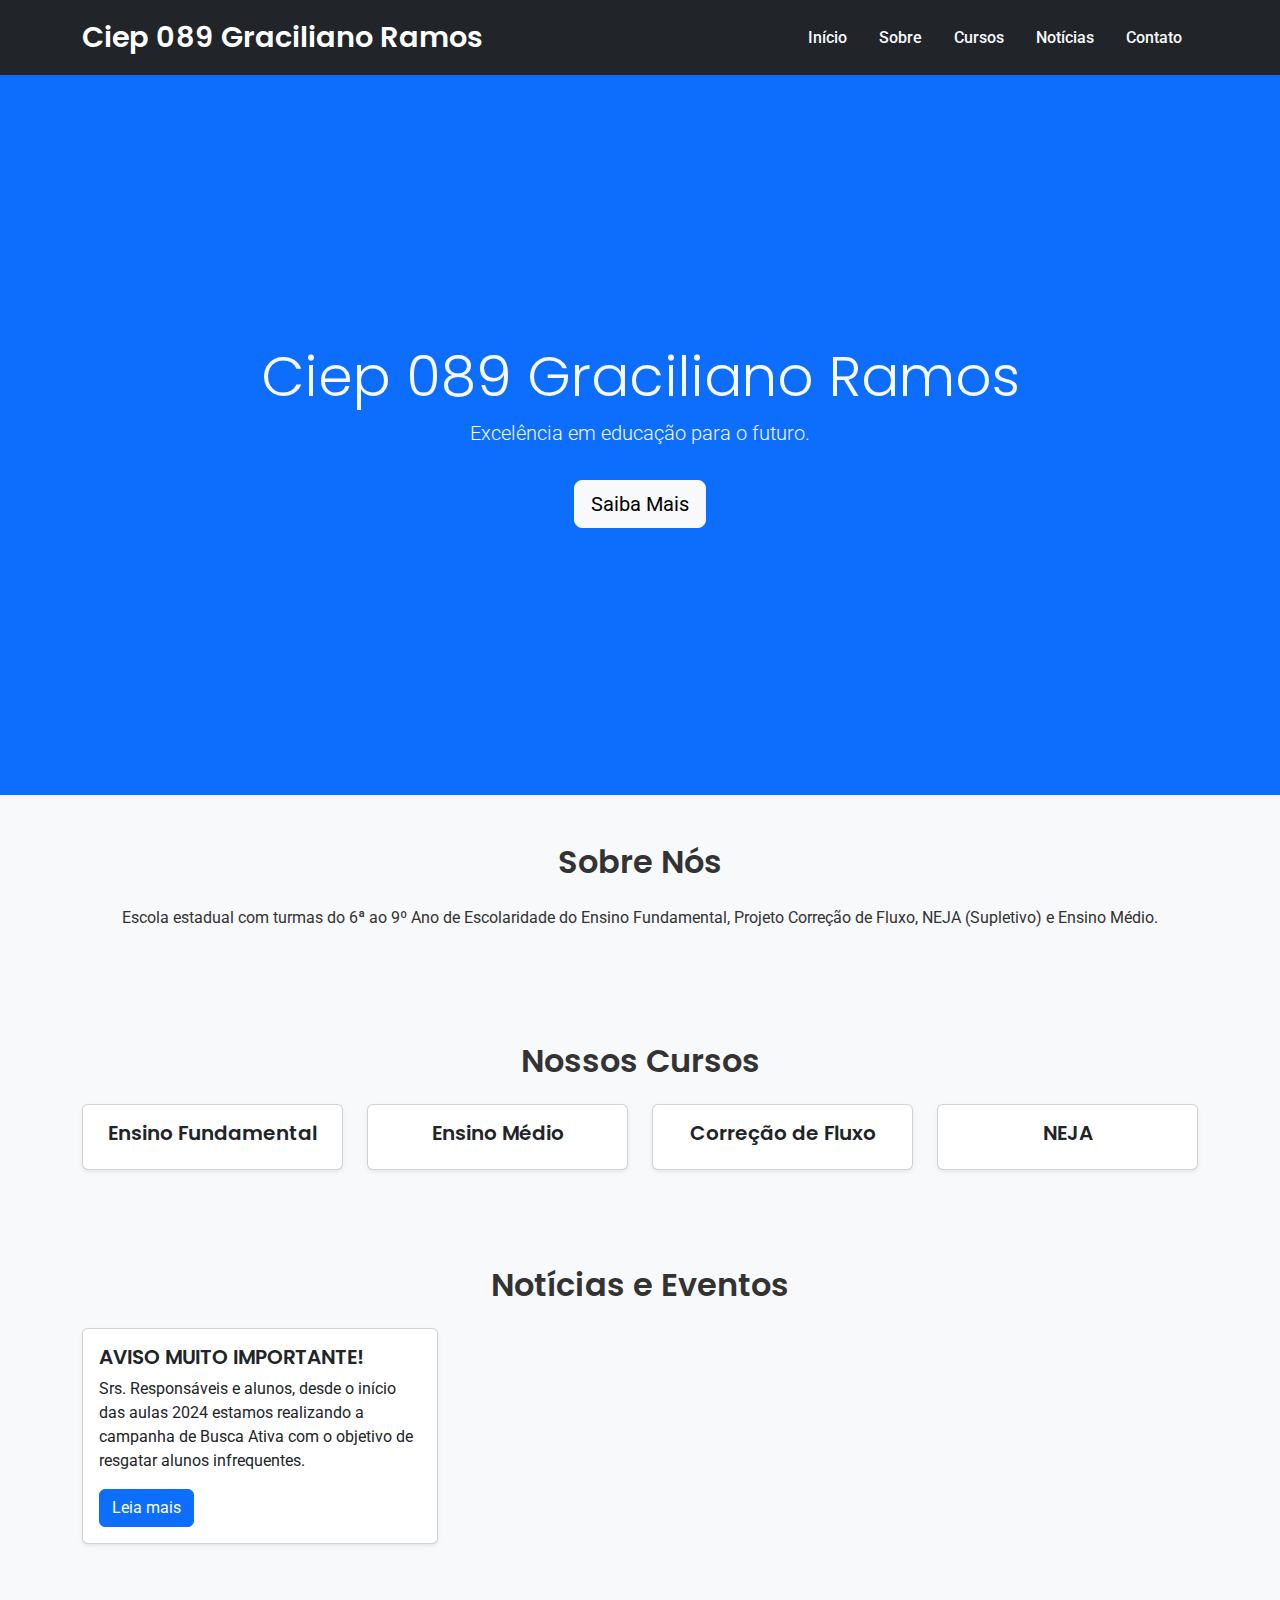
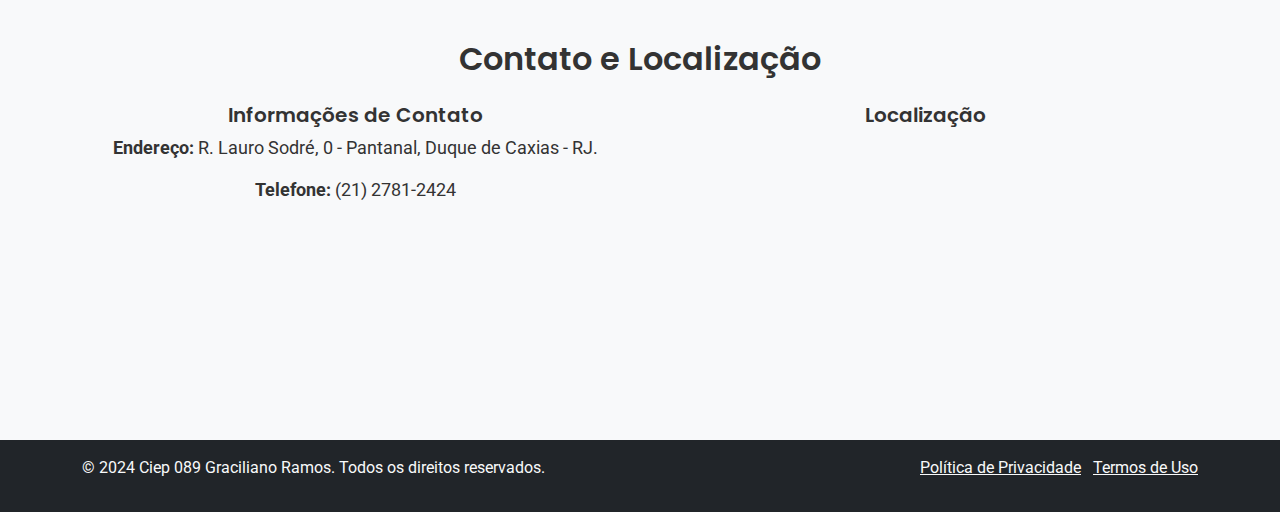
==== index.html @ 840702c7 "Add files via upload" ====
<!DOCTYPE html>
<html lang="pt-BR">
<head>
    <meta charset="UTF-8">
    <meta name="viewport" content="width=device-width, initial-scale=1.0">
    <meta name="description" content="Ciep Brizolão 089 Graciliano Ramos">
    <meta name="keywords" content="escola, ensino, educação, Duque de Caxias, fundamental, médio, NEJA">
    <meta name="author" content="Ciep 089 Graciliano Ramos">

    <!-- Meta tags para compartilhamento em redes sociais (Open Graph) -->
    <meta property="og:title" content="Ciep 089 Graciliano Ramos">
    <meta property="og:description" content="Excelência em educação, formando cidadãos para o futuro.">
    <meta property="og:image" content="https://www.exemplo.com/imagem-de-compartilhamento.jpg">
    <meta property="og:url" content="https://www.exemplo.com">
    <meta property="og:type" content="website">

    <!-- Meta tags para Twitter -->
    <meta name="twitter:card" content="summary_large_image">
    <meta name="twitter:title" content="Ciep 089 Graciliano Ramos">
    <meta name="twitter:description" content="Excelência em educação, formando cidadãos para o futuro.">
    <meta name="twitter:image" content="https://www.exemplo.com/imagem-de-compartilhamento.jpg">

    <!-- Favicon -->
    <link rel="icon" href="./images/favicon.png" type="image/x-icon">

    <title>Ciep 089 Graciliano Ramos</title>

    <!-- Bootstrap CSS -->
    <link href="https://cdn.jsdelivr.net/npm/bootstrap@5.3.0/dist/css/bootstrap.min.css" rel="stylesheet">
    
    <!-- Google Fonts -->
    <link href="https://fonts.googleapis.com/css2?family=Poppins:wght@400;600&family=Roboto:wght@400;700&display=swap" rel="stylesheet">
    
    <!-- Custom CSS -->
    <link rel="stylesheet" href="styles.css">
</head>
<body>

    <!-- Cabeçalho com Bootstrap -->
    <header class="bg-dark text-light py-3">
        <div class="container">
            <div class="d-flex justify-content-between align-items-center">
                <!-- Nome da Escola como Logo -->
                <a href="#" class="navbar-brand" style="font-family: 'Poppins', sans-serif; font-weight: 600; font-size: 1.8rem; color: white;">
                    Ciep 089 Graciliano Ramos
                </a>

                <!-- Navegação -->
                <nav class="d-none d-md-block">
                    <ul class="nav">
                        <li class="nav-item"><a class="nav-link text-light" href="#home">Início</a></li>
                        <li class="nav-item"><a class="nav-link text-light" href="#sobre">Sobre</a></li>
                        <li class="nav-item"><a class="nav-link text-light" href="#cursos">Cursos</a></li>
                        <li class="nav-item"><a class="nav-link text-light" href="#noticias">Notícias</a></li>
                        <li class="nav-item"><a class="nav-link text-light" href="#contato">Contato</a></li>
                    </ul>
                </nav>

                <!-- Botão para mobile -->
                <button class="navbar-toggler d-md-none" type="button" data-bs-toggle="collapse" data-bs-target="#mobileMenu">
                    <span class="navbar-toggler-icon"></span>
                </button>
            </div>

            <!-- Menu mobile -->
            <div class="collapse" id="mobileMenu">
                <ul class="nav flex-column mt-3">
                    <li class="nav-item"><a class="nav-link text-light" href="#home">Início</a></li>
                    <li class="nav-item"><a class="nav-link text-light" href="#sobre">Sobre</a></li>
                    <li class="nav-item"><a class="nav-link text-light" href="#cursos">Cursos</a></li>
                    <li class="nav-item"><a class="nav-link text-light" href="#noticias">Notícias</a></li>
                    <li class="nav-item"><a class="nav-link text-light" href="#contato">Contato</a></li>
                </ul>
            </div>
        </div>
    </header>

    <!-- Seção de destaque (banner) -->
    <section id="home" class="bg-primary text-light d-flex justify-content-center align-items-center text-center" style="height: 80vh;">
        <div class="container">
            <h1 class="display-4">Ciep 089 Graciliano Ramos</h1>
            <p class="lead">Excelência em educação para o futuro.</p>
            <a href="#cursos" class="btn btn-light btn-lg mt-3">Saiba Mais</a>
        </div>
    </section>

    <!-- Seção Sobre -->
    <section id="sobre" class="py-5">
        <div class="container">
            <h2 class="text-center mb-4">Sobre Nós</h2>
            <p class="text-center">Escola estadual com turmas do 6ª ao 9º Ano de Escolaridade do Ensino Fundamental, Projeto Correção de Fluxo, NEJA (Supletivo)  e Ensino Médio.</p>
        </div>
    </section>

    <!-- Seção Cursos -->
    <section id="cursos" class="bg-light py-5">
        <div class="container">
            <h2 class="text-center mb-4">Nossos Cursos</h2>
            <div class="row">
                <div class="col-md-3">
                    <div class="card shadow-sm">
                        <div class="card-body text-center">
                            <h5 class="card-title">Ensino Fundamental</h5>
                        </div>
                    </div>
                </div>
                <div class="col-md-3">
                    <div class="card shadow-sm">
                        <div class="card-body text-center">
                            <h5 class="card-title">Ensino Médio</h5>
                        </div>
                    </div>
                </div>
                <div class="col-md-3">
                    <div class="card shadow-sm">
                        <div class="card-body text-center">
                            <h5 class="card-title">Correção de Fluxo</h5>
                        </div>
                    </div>
                </div>
                <div class="col-md-3">
                    <div class="card shadow-sm">
                        <div class="card-body text-center">
                            <h5 class="card-title">NEJA</h5>
                        </div>
                    </div>
                </div>
            </div>
        </div>
    </section>

    <!-- Seção Notícias -->
    <section id="noticias" class="py-5">
        <div class="container">
            <h2 class="text-center mb-4">Notícias e Eventos</h2>
            <div class="row">
                <div class="col-md-4">
                    <article class="card shadow-sm">
                        <div class="card-body">
                            <h5 class="card-title">AVISO MUITO IMPORTANTE!</h5>
                            <p class="card-text">Srs. Responsáveis e alunos, desde o início das aulas 2024 estamos realizando a campanha de Busca Ativa com o objetivo de resgatar alunos infrequentes.</p>
                            <a href="https://www.instagram.com/p/C5EnR1rPOW5" class="btn btn-primary">Leia mais</a>
                        </div>
                    </article>
                </div>
            </div>
        </div>
    </section>

    <!-- Seção Contato (sem formulário) -->
    <section id="contato" class="bg-light py-5">
        <div class="container">
            <h2 class="text-center mb-4">Contato e Localização</h2>
            <div class="row text-center">
                <div class="col-md-6">
                    <h5>Informações de Contato</h5>
                    <p><strong>Endereço:</strong> R. Lauro Sodré, 0 - Pantanal, Duque de Caxias - RJ.</p>
                    <p><strong>Telefone:</strong> (21) 2781-2424</p>
                </div>
                <div class="col-md-6">
                    <h5>Localização</h5>
                    <!-- Mapa incorporado do Google Maps -->
                    <iframe 
                        src="https://www.google.com/maps/embed?pb=!1m14!1m8!1m3!1d14717.67698518405!2d-43.320436!3d-22.7498175!3m2!1i1024!2i768!4f13.1!3m3!1m2!1s0x99710059ad5fc5%3A0x7cb06d91e0350dab!2sCiep%20Brizol%C3%A3o%20089%20Graciliano%20Ramos!5e0!3m2!1spt-BR!2sbr!4v1729305334308!5m2!1spt-BR!2sbr" 
                        width="100%" 
                        height="250" 
                        style="border:0;" 
                        allowfullscreen="" 
                        loading="lazy">
                    </iframe>
                </div>
            </div>
        </div>
    </section>

    <!-- Rodapé com Bootstrap -->
    <footer class="bg-dark text-light py-3">
        <div class="container">
            <div class="row">
                <div class="col-md-6 text-center text-md-start">
                    <p>&copy; 2024 Ciep 089 Graciliano Ramos. Todos os direitos reservados.</p>
                </div>
                <div class="col-md-6 text-center text-md-end">
                    <ul class="list-inline mb-0">
                        <li class="list-inline-item"><a href="#" class="text-light">Política de Privacidade</a></li>
                        <li class="list-inline-item"><a href="#" class="text-light">Termos de Uso</a></li>
                    </ul>
                </div>
            </div>
        </div>
    </footer>

    <!-- Bootstrap JS -->
    <script src="https://cdn.jsdelivr.net/npm/bootstrap@5.3.0/dist/js/bootstrap.bundle.min.js"></script>
</body>
</html>
---- styles.css ----
/* Tipografia */
body {
    font-family: 'Roboto', sans-serif;
    color: #333;
    background-color: #f8f9fa;
}

h1, h2, h5 {
    font-family: 'Poppins', sans-serif;
    font-weight: 600;
}

/* Cabeçalho */
header {
    background-color: #343a40;
}

.nav-link {
    font-weight: 500;
    transition: color 0.3s;
}

.nav-link:hover {
    color: #ff6347;
}

/* Rodapé */
footer {
    background-color: #343a40;
}

.list-inline-item a:hover {
    color: #ff6347;
}

/* Seção de Contato */
#contato p {
    font-size: 1.1rem;
}
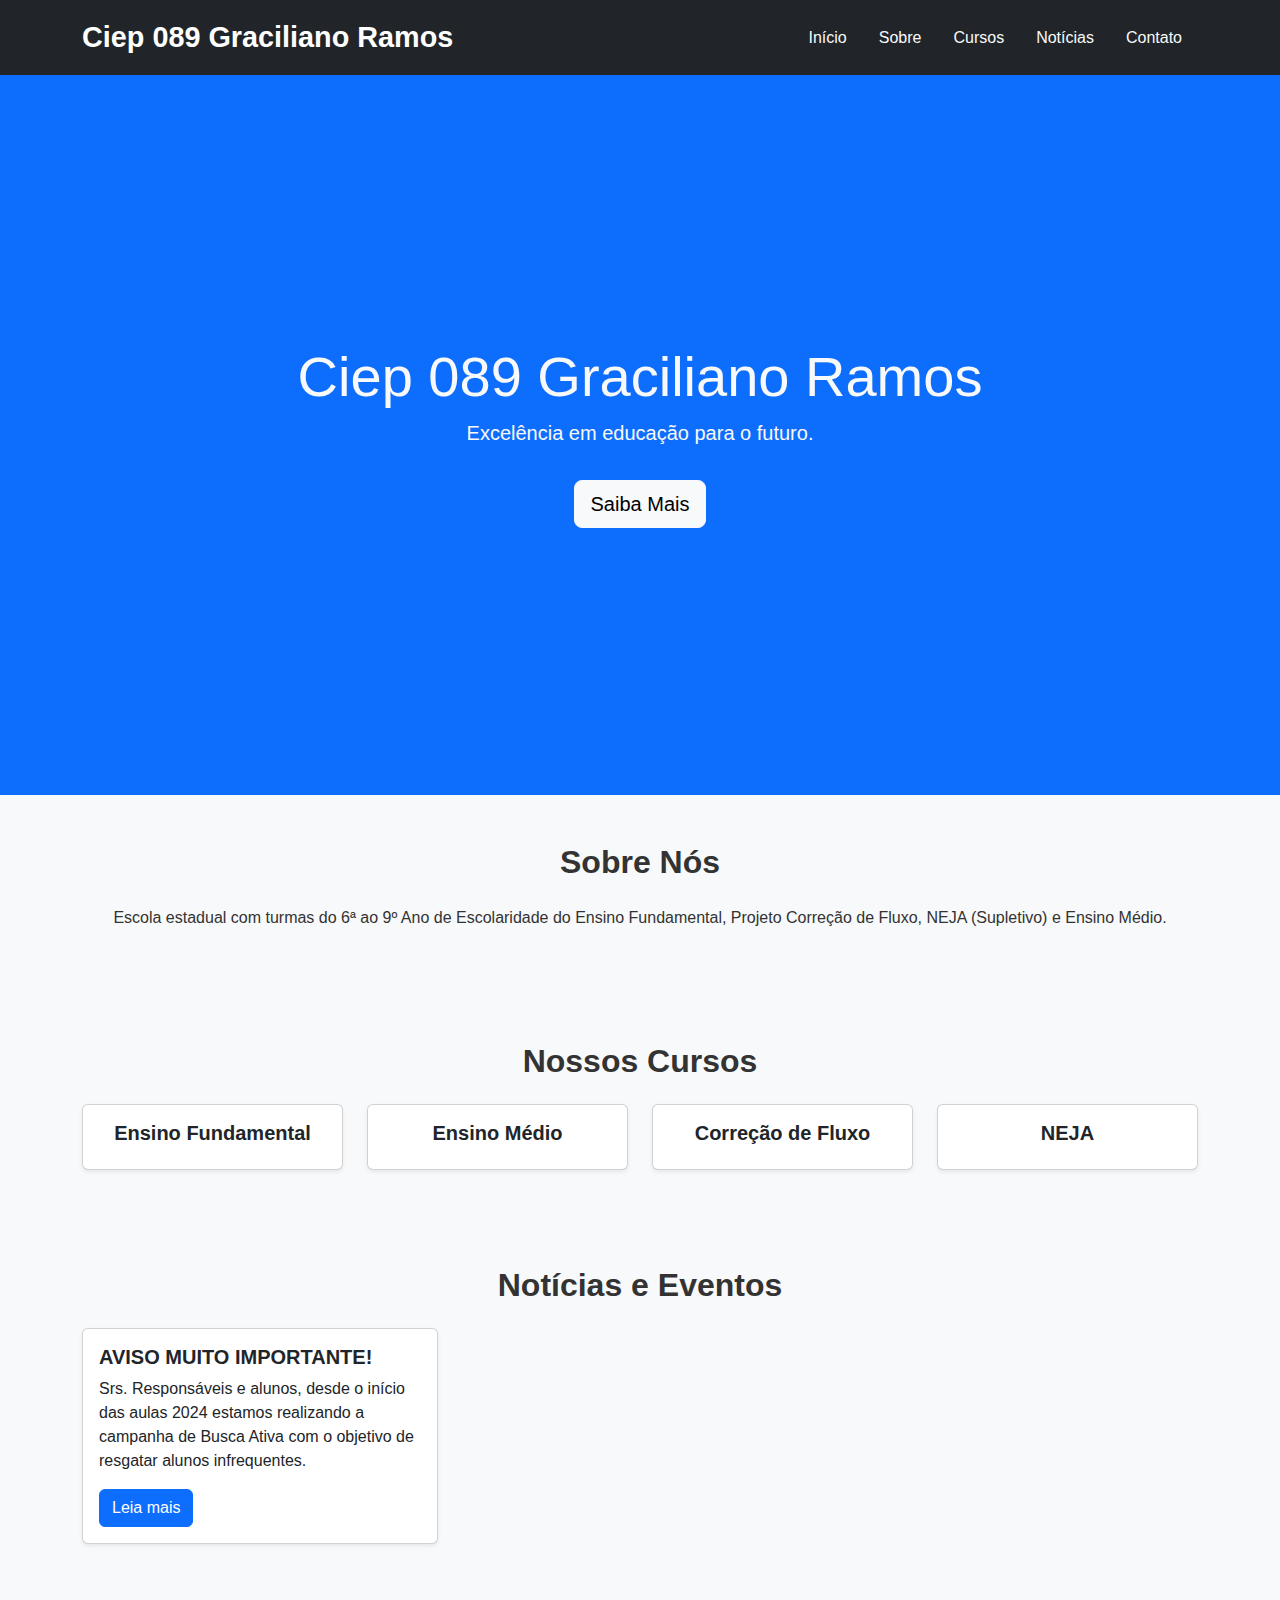
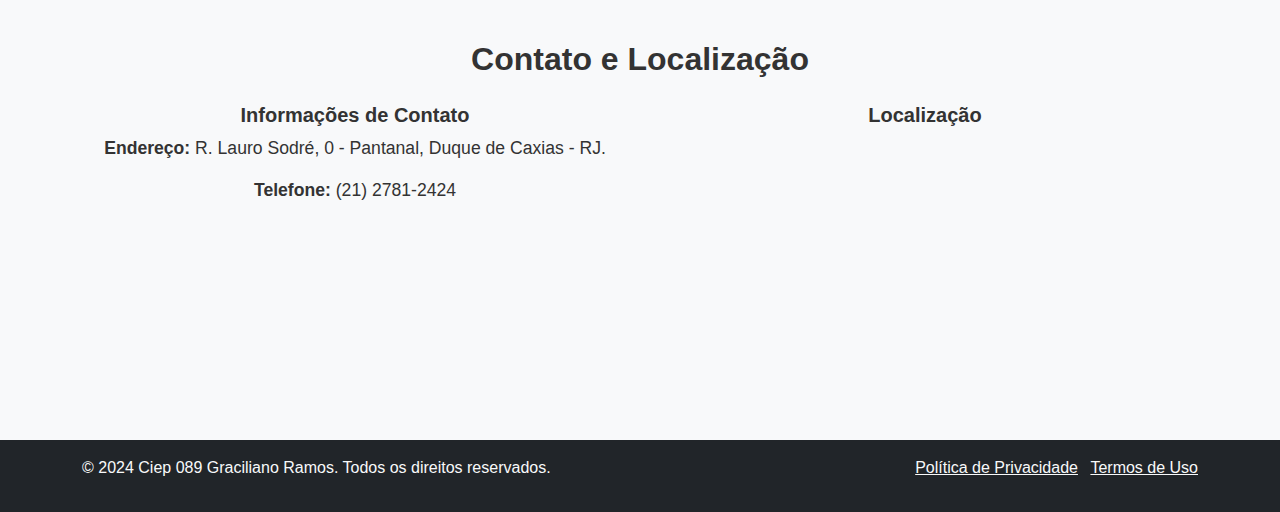
==== commit e25a7572: "Update index.html" ====
--- a/index.html
+++ b/index.html
@@ -33,6 +33,12 @@
     
     <!-- Custom CSS -->
     <link rel="stylesheet" href="styles.css">
+
+    <!-- Segurança: Content Security Policy -->
+    <meta http-equiv="Content-Security-Policy" content="default-src 'self'; img-src 'self' data: https:; script-src 'self' https://cdn.jsdelivr.net; style-src 'self' 'unsafe-inline' https://fonts.googleapis.com;">
+    <meta http-equiv="X-Content-Type-Options" content="nosniff">
+    <meta http-equiv="X-Frame-Options" content="DENY">
+    <meta http-equiv="X-XSS-Protection" content="1; mode=block">
 </head>
 <body>
 
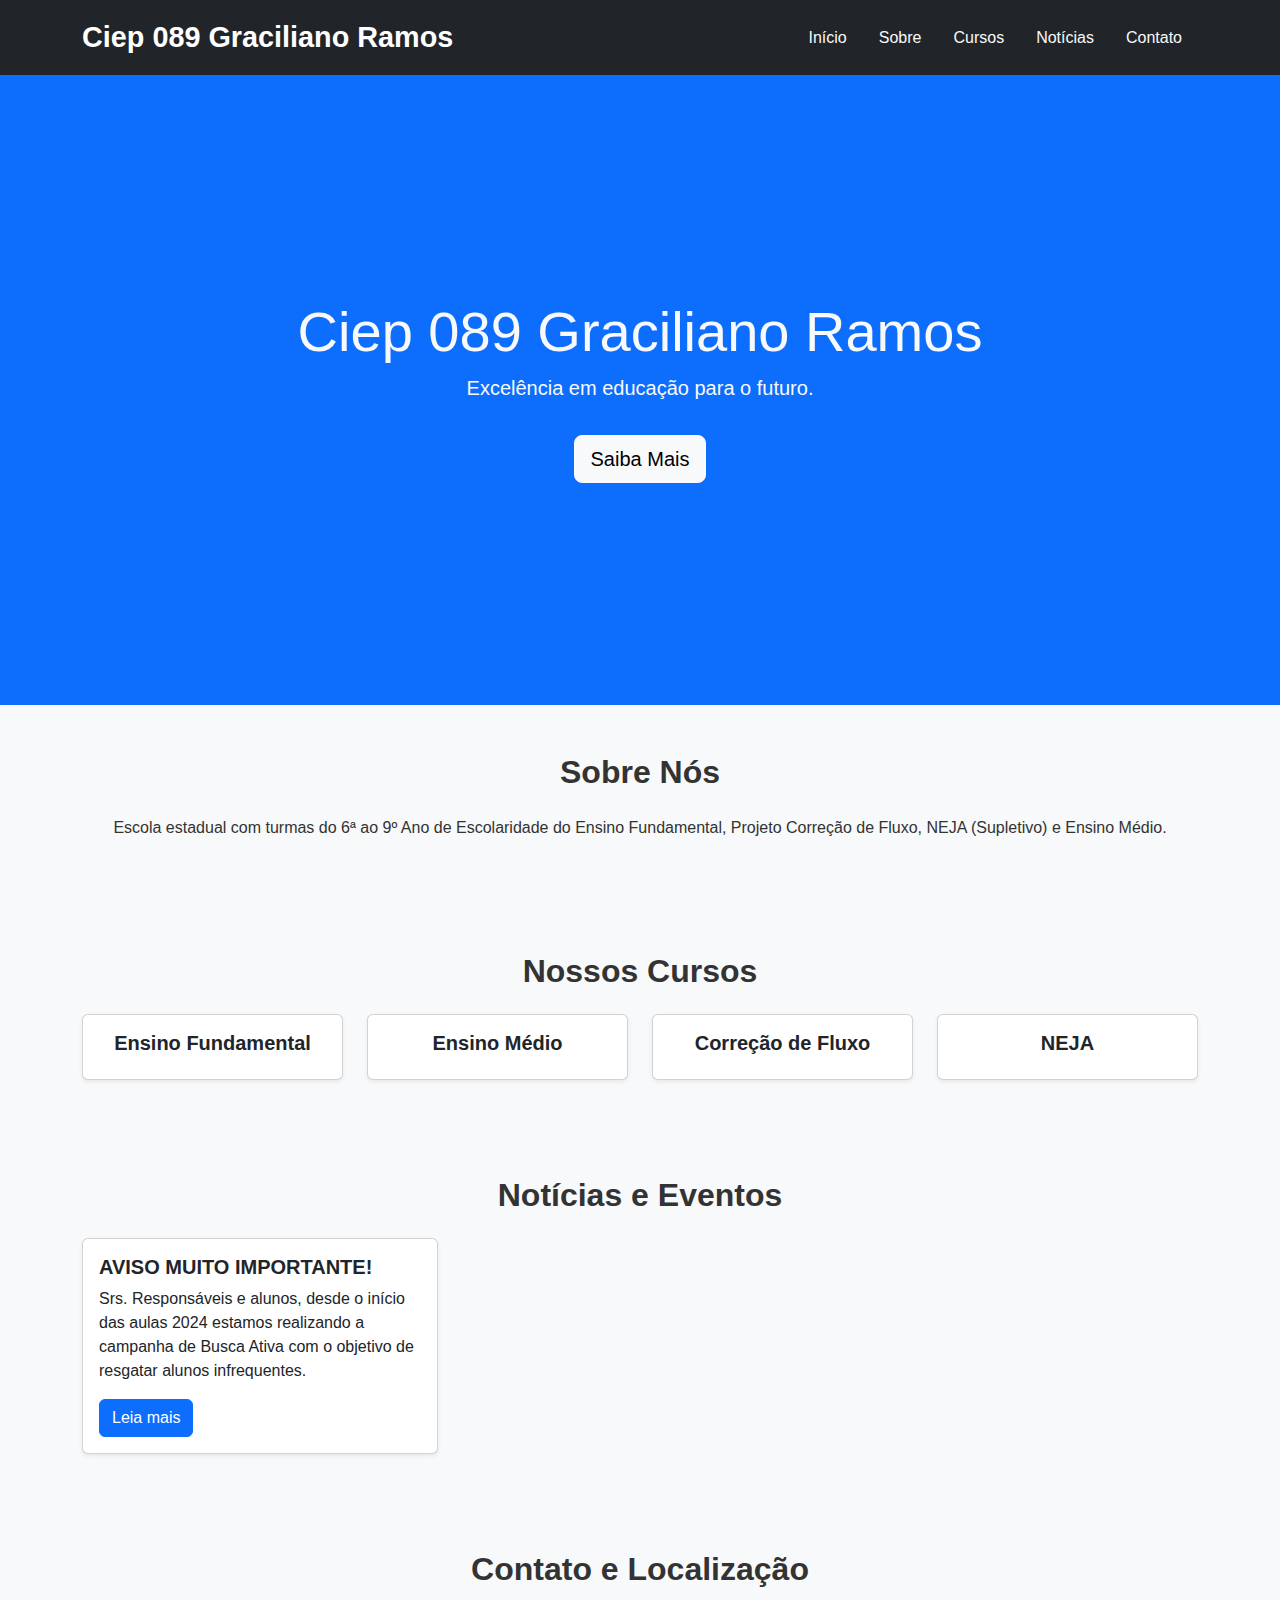
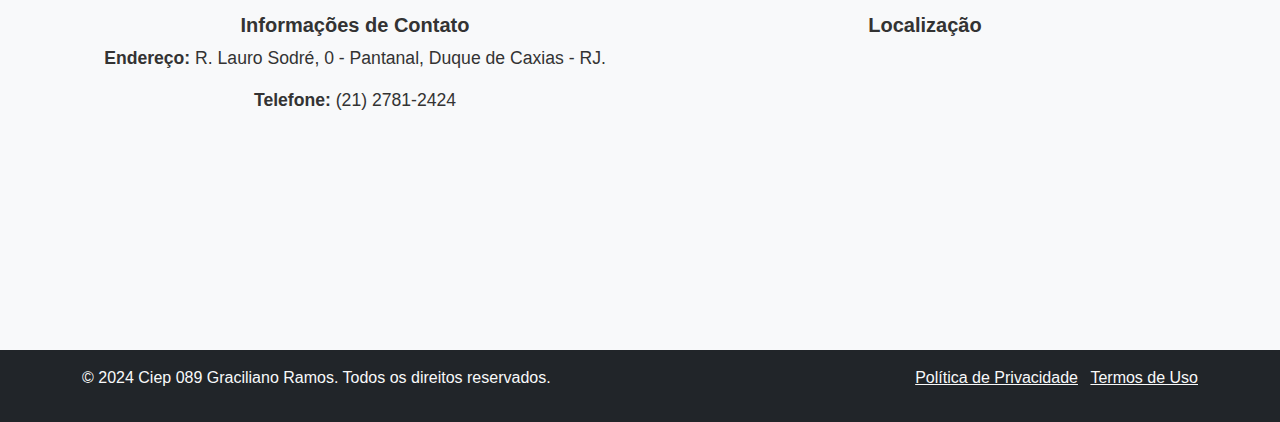
==== commit f0167b56: "Update index.html" ====
--- a/index.html
+++ b/index.html
@@ -10,15 +10,15 @@
     <!-- Meta tags para compartilhamento em redes sociais (Open Graph) -->
     <meta property="og:title" content="Ciep 089 Graciliano Ramos">
     <meta property="og:description" content="Excelência em educação, formando cidadãos para o futuro.">
-    <meta property="og:image" content="https://www.exemplo.com/imagem-de-compartilhamento.jpg">
-    <meta property="og:url" content="https://www.exemplo.com">
+    <meta property="og:image" content="https://wolfdeveloper01.github.io/ciep089/images/favicon.png">
+    <meta property="og:url" content="https://wolfdeveloper01.github.io/ciep089">
     <meta property="og:type" content="website">
 
     <!-- Meta tags para Twitter -->
     <meta name="twitter:card" content="summary_large_image">
     <meta name="twitter:title" content="Ciep 089 Graciliano Ramos">
     <meta name="twitter:description" content="Excelência em educação, formando cidadãos para o futuro.">
-    <meta name="twitter:image" content="https://www.exemplo.com/imagem-de-compartilhamento.jpg">
+    <meta name="twitter:image" content="https://wolfdeveloper01.github.io/ciep089/images/favicon.png">
 
     <!-- Favicon -->
     <link rel="icon" href="./images/favicon.png" type="image/x-icon">
@@ -35,7 +35,7 @@
     <link rel="stylesheet" href="styles.css">
 
     <!-- Segurança: Content Security Policy -->
-    <meta http-equiv="Content-Security-Policy" content="default-src 'self'; img-src 'self' data: https:; script-src 'self' https://cdn.jsdelivr.net; style-src 'self' 'unsafe-inline' https://fonts.googleapis.com;">
+    <meta http-equiv="Content-Security-Policy" content="default-src 'self'; img-src 'self' data: https:; frame-src 'self' https://www.google.com; script-src 'self' https://cdn.jsdelivr.net; style-src 'self' 'unsafe-inline' https://fonts.googleapis.com;">
     <meta http-equiv="X-Content-Type-Options" content="nosniff">
     <meta http-equiv="X-Frame-Options" content="DENY">
     <meta http-equiv="X-XSS-Protection" content="1; mode=block">
@@ -82,7 +82,7 @@
     </header>
 
     <!-- Seção de destaque (banner) -->
-    <section id="home" class="bg-primary text-light d-flex justify-content-center align-items-center text-center" style="height: 80vh;">
+    <section id="home" class="bg-primary text-light d-flex justify-content-center align-items-center text-center" style="height: 70vh;">
         <div class="container">
             <h1 class="display-4">Ciep 089 Graciliano Ramos</h1>
             <p class="lead">Excelência em educação para o futuro.</p>
@@ -103,28 +103,28 @@
         <div class="container">
             <h2 class="text-center mb-4">Nossos Cursos</h2>
             <div class="row">
-                <div class="col-md-3">
+                <div class="col-6 col-md-3">
                     <div class="card shadow-sm">
                         <div class="card-body text-center">
                             <h5 class="card-title">Ensino Fundamental</h5>
                         </div>
                     </div>
                 </div>
-                <div class="col-md-3">
+                <div class="col-6 col-md-3">
                     <div class="card shadow-sm">
                         <div class="card-body text-center">
                             <h5 class="card-title">Ensino Médio</h5>
                         </div>
                     </div>
                 </div>
-                <div class="col-md-3">
+                <div class="col-6 col-md-3">
                     <div class="card shadow-sm">
                         <div class="card-body text-center">
                             <h5 class="card-title">Correção de Fluxo</h5>
                         </div>
                     </div>
                 </div>
-                <div class="col-md-3">
+                <div class="col-6 col-md-3">
                     <div class="card shadow-sm">
                         <div class="card-body text-center">
                             <h5 class="card-title">NEJA</h5>
@@ -140,7 +140,7 @@
         <div class="container">
             <h2 class="text-center mb-4">Notícias e Eventos</h2>
             <div class="row">
-                <div class="col-md-4">
+                <div class="col-12 col-md-4">
                     <article class="card shadow-sm">
                         <div class="card-body">
                             <h5 class="card-title">AVISO MUITO IMPORTANTE!</h5>
@@ -158,12 +158,12 @@
         <div class="container">
             <h2 class="text-center mb-4">Contato e Localização</h2>
             <div class="row text-center">
-                <div class="col-md-6">
+                <div class="col-12 col-md-6">
                     <h5>Informações de Contato</h5>
                     <p><strong>Endereço:</strong> R. Lauro Sodré, 0 - Pantanal, Duque de Caxias - RJ.</p>
                     <p><strong>Telefone:</strong> (21) 2781-2424</p>
                 </div>
-                <div class="col-md-6">
+                <div class="col-12 col-md-6">
                     <h5>Localização</h5>
                     <!-- Mapa incorporado do Google Maps -->
                     <iframe 
@@ -183,13 +183,13 @@
     <footer class="bg-dark text-light py-3">
         <div class="container">
             <div class="row">
-                <div class="col-md-6 text-center text-md-start">
+                <div class="col-12 col-md-6 text-center text-md-start">
                     <p>&copy; 2024 Ciep 089 Graciliano Ramos. Todos os direitos reservados.</p>
                 </div>
-                <div class="col-md-6 text-center text-md-end">
+                <div class="col-12 col-md-6 text-center text-md-end">
                     <ul class="list-inline mb-0">
-                        <li class="list-inline-item"><a href="#" class="text-light">Política de Privacidade</a></li>
-                        <li class="list-inline-item"><a href="#" class="text-light">Termos de Uso</a></li>
+                        <li class="list-inline-item"><a href="./politicaprivacidade.html" class="text-light">Política de Privacidade</a></li>
+                        <li class="list-inline-item"><a href="./termos.html" class="text-light">Termos de Uso</a></li>
                     </ul>
                 </div>
             </div>
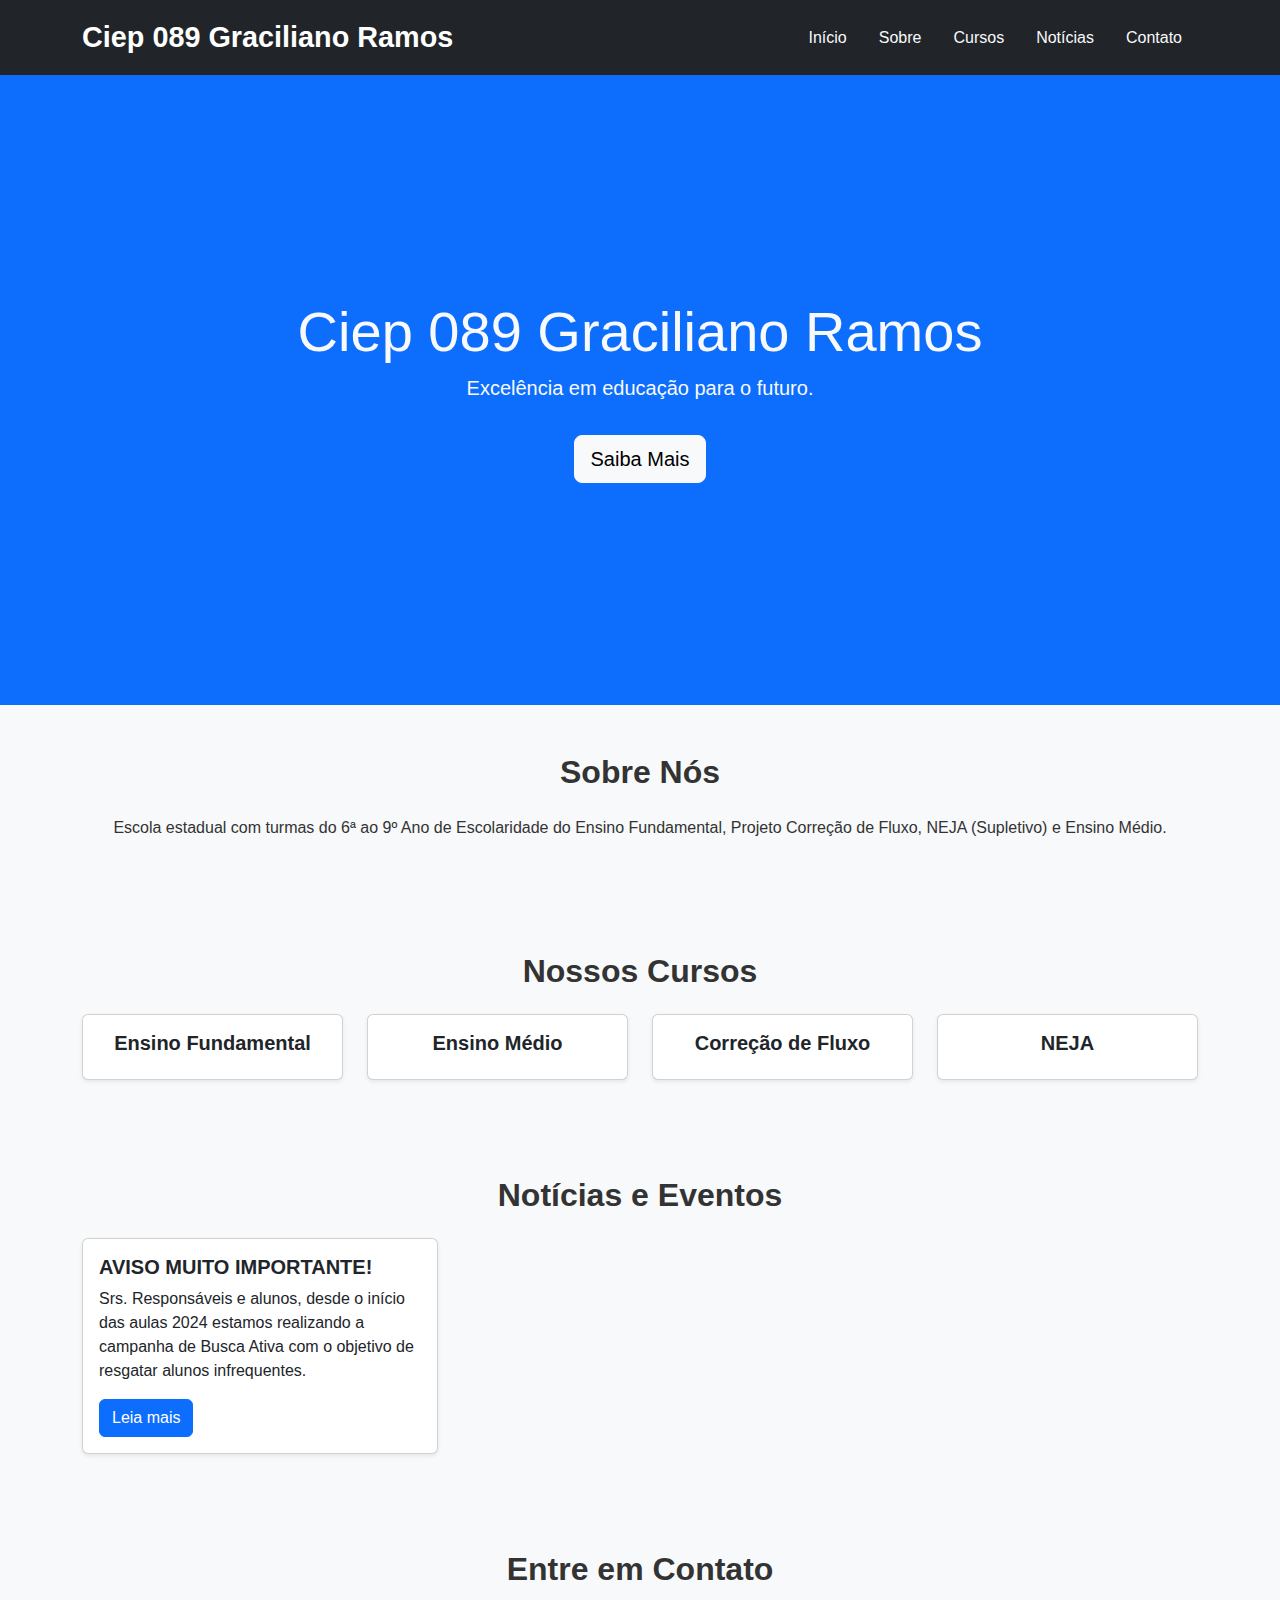
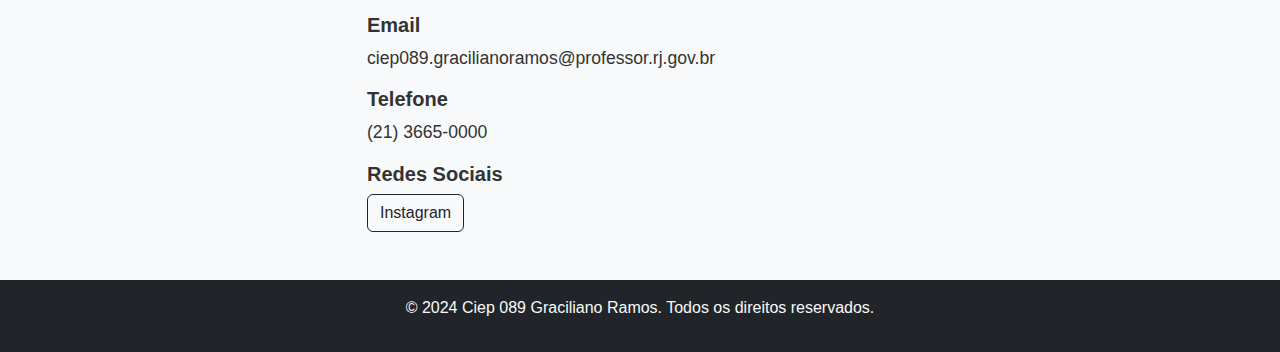
==== commit ac9fe0e1: "Update index.html" ====
--- a/index.html
+++ b/index.html
@@ -30,6 +30,9 @@
     
     <!-- Google Fonts -->
     <link href="https://fonts.googleapis.com/css2?family=Poppins:wght@400;600&family=Roboto:wght@400;700&display=swap" rel="stylesheet">
+
+    <!-- Material Icons -->
+    <link href="https://fonts.googleapis.com/icon?family=Material+Icons" rel="stylesheet">
     
     <!-- Custom CSS -->
     <link rel="stylesheet" href="styles.css">
@@ -51,7 +54,7 @@
                     Ciep 089 Graciliano Ramos
                 </a>
 
-                <!-- Navegação -->
+                <!-- Navegação para Desktop -->
                 <nav class="d-none d-md-block">
                     <ul class="nav">
                         <li class="nav-item"><a class="nav-link text-light" href="#home">Início</a></li>
@@ -62,13 +65,14 @@
                     </ul>
                 </nav>
 
-                <!-- Botão para mobile -->
+                <!-- Botão para Mobile -->
                 <button class="navbar-toggler d-md-none" type="button" data-bs-toggle="collapse" data-bs-target="#mobileMenu">
-                    <span class="navbar-toggler-icon"></span>
+                    <!-- Ícone do Material Icons -->
+                    <span class="material-icons text-light">menu</span>
                 </button>
             </div>
 
-            <!-- Menu mobile -->
+            <!-- Menu Mobile -->
             <div class="collapse" id="mobileMenu">
                 <ul class="nav flex-column mt-3">
                     <li class="nav-item"><a class="nav-link text-light" href="#home">Início</a></li>
@@ -156,47 +160,50 @@
     <!-- Seção Contato (sem formulário) -->
     <section id="contato" class="bg-light py-5">
         <div class="container">
-            <h2 class="text-center mb-4">Contato e Localização</h2>
-            <div class="row text-center">
+            <h2 class="text-center mb-4">Entre em Contato</h2>
+            <div class="row justify-content-center">
                 <div class="col-12 col-md-6">
-                    <h5>Informações de Contato</h5>
-                    <p><strong>Endereço:</strong> R. Lauro Sodré, 0 - Pantanal, Duque de Caxias - RJ.</p>
-                    <p><strong>Telefone:</strong> (21) 2781-2424</p>
-                </div>
-                <div class="col-12 col-md-6">
-                    <h5>Localização</h5>
-                    <!-- Mapa incorporado do Google Maps -->
-                    <iframe 
-                        src="https://www.google.com/maps/embed?pb=!1m14!1m8!1m3!1d14717.67698518405!2d-43.320436!3d-22.7498175!3m2!1i1024!2i768!4f13.1!3m3!1m2!1s0x99710059ad5fc5%3A0x7cb06d91e0350dab!2sCiep%20Brizol%C3%A3o%20089%20Graciliano%20Ramos!5e0!3m2!1spt-BR!2sbr!4v1729305334308!5m2!1spt-BR!2sbr" 
-                        width="100%" 
-                        height="250" 
-                        style="border:0;" 
-                        allowfullscreen="" 
-                        loading="lazy">
-                    </iframe>
-                </div>
-            </div>
-        </div>
-    </section>
-
-    <!-- Rodapé com Bootstrap -->
-    <footer class="bg-dark text-light py-3">
-        <div class="container">
-            <div class="row">
-                <div class="col-12 col-md-6 text-center text-md-start">
-                    <p>&copy; 2024 Ciep 089 Graciliano Ramos. Todos os direitos reservados.</p>
-                </div>
-                <div class="col-12 col-md-6 text-center text-md-end">
-                    <ul class="list-inline mb-0">
-                        <li class="list-inline-item"><a href="./politicaprivacidade.html" class="text-light">Política de Privacidade</a></li>
-                        <li class="list-inline-item"><a href="./termos.html" class="text-light">Termos de Uso</a></li>
-                    </ul>
-                </div>
-            </div>
+                    <h5>Email</h5>
+                    <p>ciep089.gracilianoramos@professor.rj.gov.br</p>
+                    <h5>Telefone</h5>
+                    <p>(21) 3665-0000</p>
+                    <h5>Redes Sociais</h5>
+                    <a href="https://www.instagram.com/ciep089.gracilianoramos/" class="btn btn-outline-dark">Instagram</a>
+                </div>
+            </div>
+        </div>
+    </section>
+
+    <!-- Rodapé -->
+    <footer class="bg-dark text-light py-3 text-center">
+        <div class="container">
+            <p>&copy; 2024 Ciep 089 Graciliano Ramos. Todos os direitos reservados.</p>
         </div>
     </footer>
 
     <!-- Bootstrap JS -->
     <script src="https://cdn.jsdelivr.net/npm/bootstrap@5.3.0/dist/js/bootstrap.bundle.min.js"></script>
+
+    <!-- JavaScript para alternar entre menus -->
+    <script>
+        function handleMenuDisplay() {
+            const screenWidth = window.innerWidth;
+            const desktopMenu = document.querySelector('nav.d-none.d-md-block');
+            const mobileToggle = document.querySelector('.navbar-toggler');
+            const mobileMenu = document.querySelector('#mobileMenu');
+
+            if (screenWidth < 768) {
+                desktopMenu.style.display = 'none';
+                mobileToggle.style.display = 'block';
+            } else {
+                desktopMenu.style.display = 'block';
+                mobileToggle.style.display = 'none';
+                mobileMenu.classList.remove('show'); // Esconder o menu mobile colapsado
+            }
+        }
+
+        window.addEventListener('load', handleMenuDisplay);
+        window.addEventListener('resize', handleMenuDisplay);
+    </script>
 </body>
 </html>
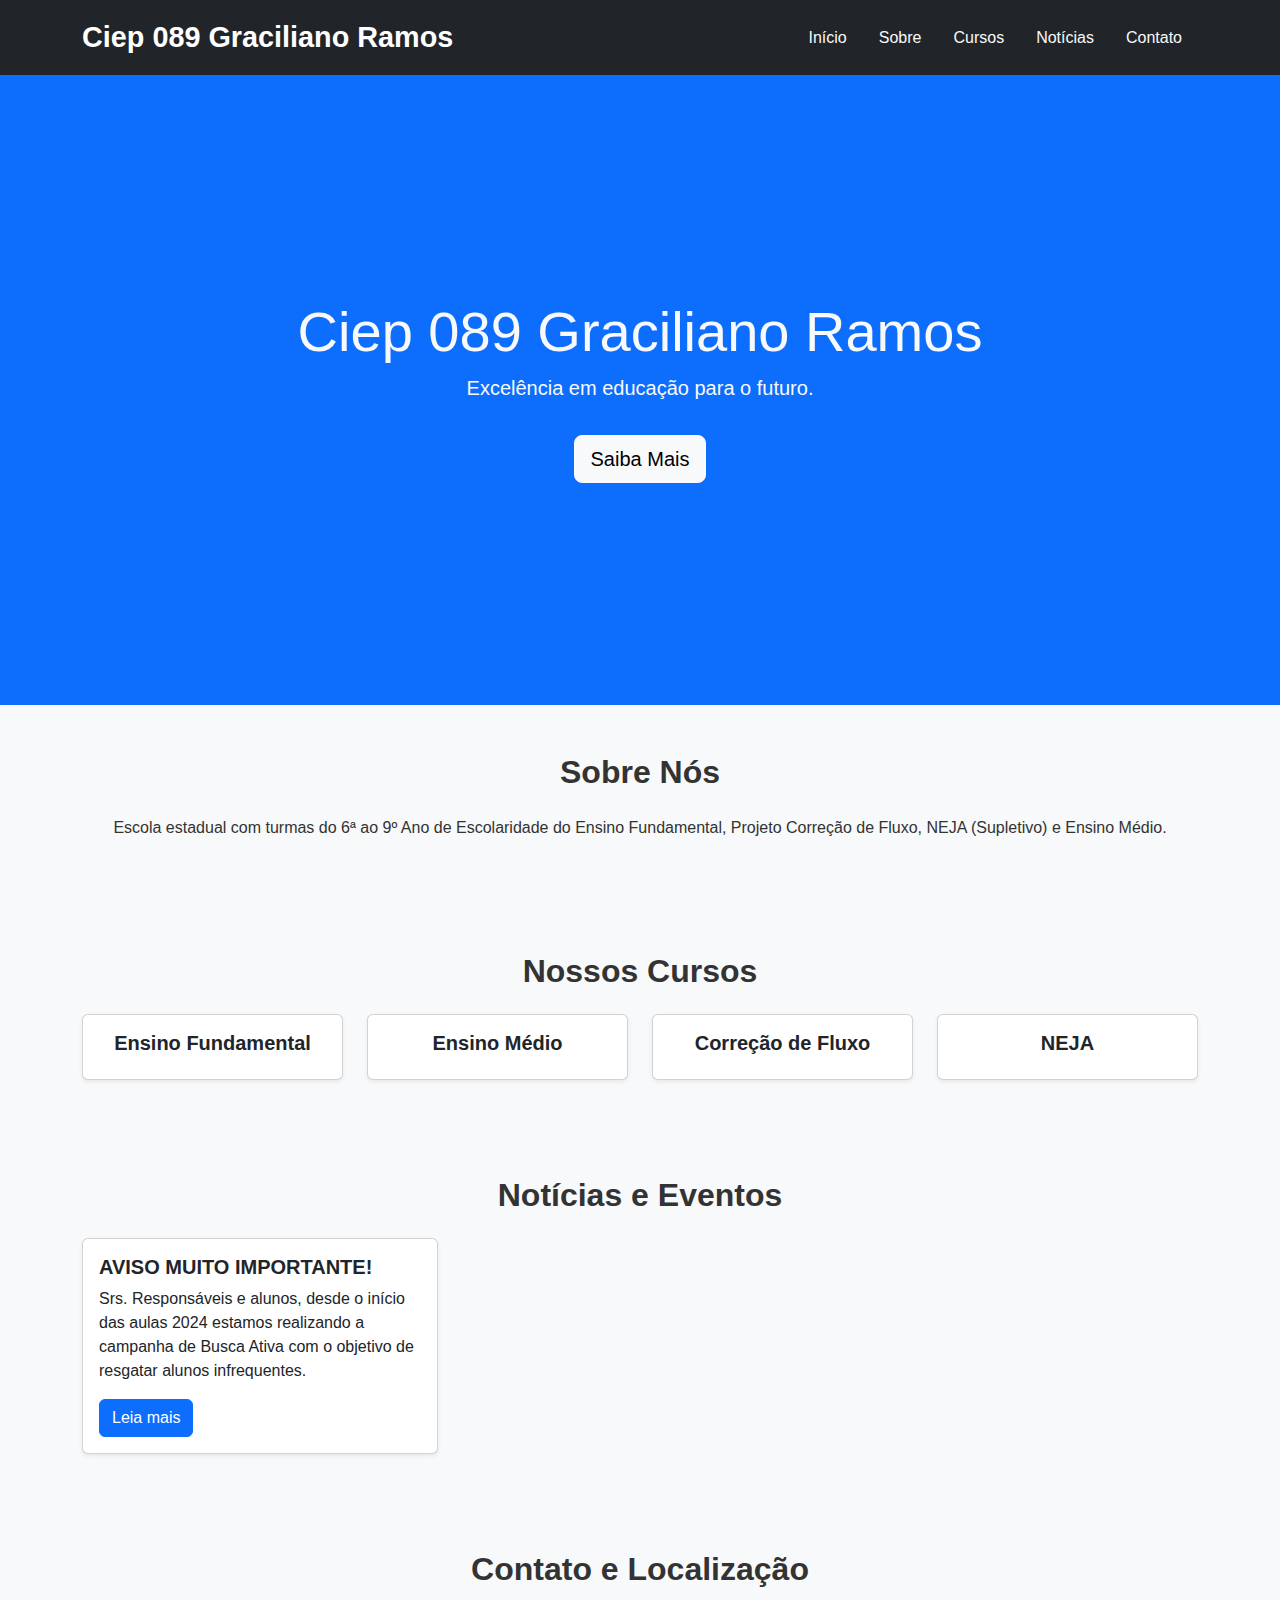
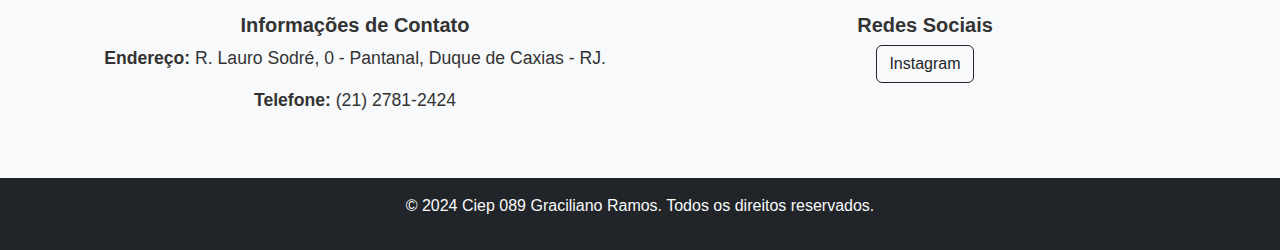
==== commit c379af84: "Update index.html" ====
--- a/index.html
+++ b/index.html
@@ -30,9 +30,6 @@
     
     <!-- Google Fonts -->
     <link href="https://fonts.googleapis.com/css2?family=Poppins:wght@400;600&family=Roboto:wght@400;700&display=swap" rel="stylesheet">
-
-    <!-- Material Icons -->
-    <link href="https://fonts.googleapis.com/icon?family=Material+Icons" rel="stylesheet">
     
     <!-- Custom CSS -->
     <link rel="stylesheet" href="styles.css">
@@ -67,8 +64,7 @@
 
                 <!-- Botão para Mobile -->
                 <button class="navbar-toggler d-md-none" type="button" data-bs-toggle="collapse" data-bs-target="#mobileMenu">
-                    <!-- Ícone do Material Icons -->
-                    <span class="material-icons text-light">menu</span>
+                    <span class="navbar-toggler-icon"></span>
                 </button>
             </div>
 
@@ -160,13 +156,14 @@
     <!-- Seção Contato (sem formulário) -->
     <section id="contato" class="bg-light py-5">
         <div class="container">
-            <h2 class="text-center mb-4">Entre em Contato</h2>
-            <div class="row justify-content-center">
+            <h2 class="text-center mb-4">Contato e Localização</h2>
+            <div class="row text-center">
                 <div class="col-12 col-md-6">
-                    <h5>Email</h5>
-                    <p>ciep089.gracilianoramos@professor.rj.gov.br</p>
-                    <h5>Telefone</h5>
-                    <p>(21) 3665-0000</p>
+                    <h5>Informações de Contato</h5>
+                    <p><strong>Endereço:</strong> R. Lauro Sodré, 0 - Pantanal, Duque de Caxias - RJ.</p>
+                    <p><strong>Telefone:</strong> (21) 2781-2424</p>
+                </div>
+                <div class="col-12 col-md-6">
                     <h5>Redes Sociais</h5>
                     <a href="https://www.instagram.com/ciep089.gracilianoramos/" class="btn btn-outline-dark">Instagram</a>
                 </div>
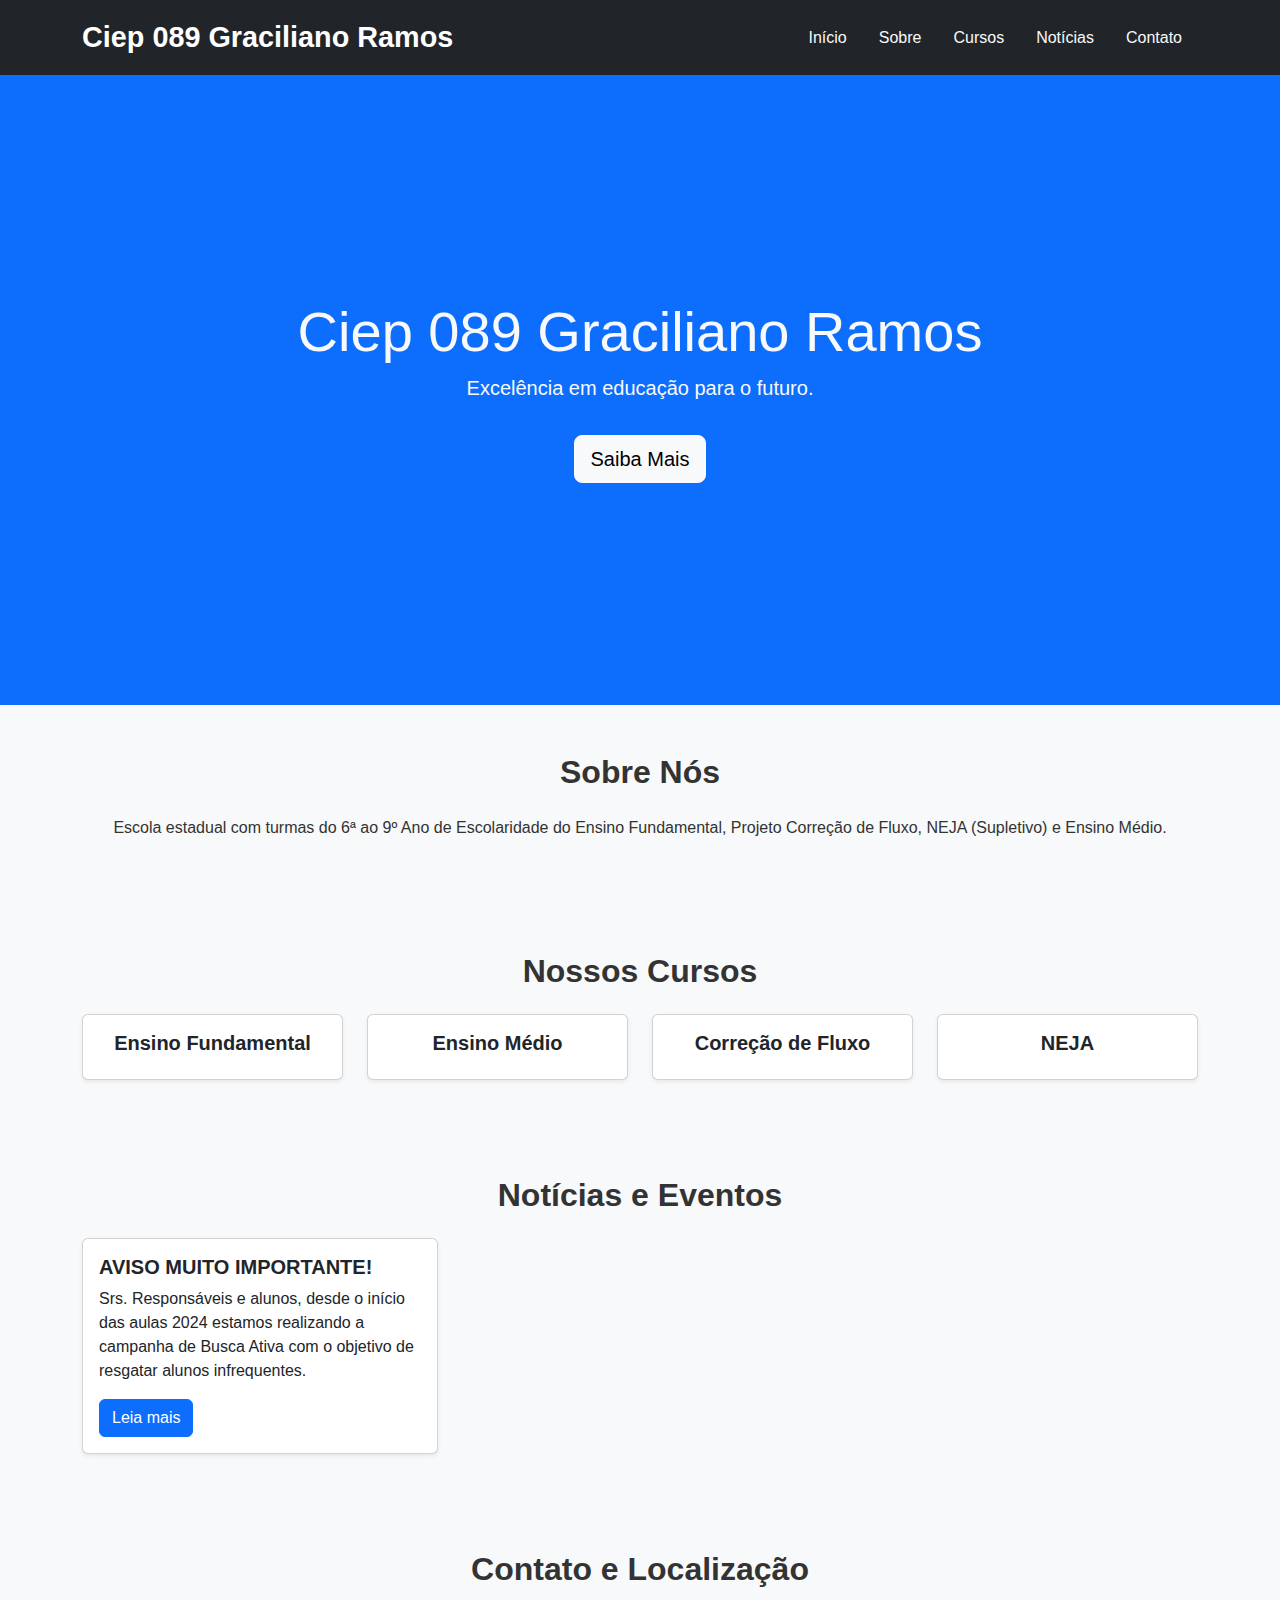
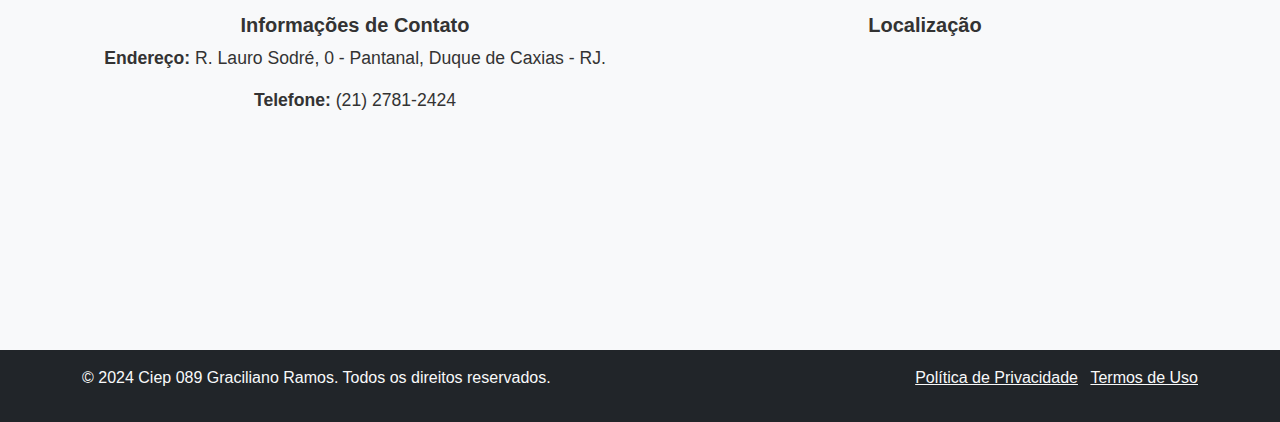
==== commit eda719a5: "Update index.html" ====
--- a/index.html
+++ b/index.html
@@ -51,7 +51,7 @@
                     Ciep 089 Graciliano Ramos
                 </a>
 
-                <!-- Navegação para Desktop -->
+                <!-- Navegação -->
                 <nav class="d-none d-md-block">
                     <ul class="nav">
                         <li class="nav-item"><a class="nav-link text-light" href="#home">Início</a></li>
@@ -62,13 +62,13 @@
                     </ul>
                 </nav>
 
-                <!-- Botão para Mobile -->
+                <!-- Botão para mobile -->
                 <button class="navbar-toggler d-md-none" type="button" data-bs-toggle="collapse" data-bs-target="#mobileMenu">
                     <span class="navbar-toggler-icon"></span>
                 </button>
             </div>
 
-            <!-- Menu Mobile -->
+            <!-- Menu mobile -->
             <div class="collapse" id="mobileMenu">
                 <ul class="nav flex-column mt-3">
                     <li class="nav-item"><a class="nav-link text-light" href="#home">Início</a></li>
@@ -164,43 +164,39 @@
                     <p><strong>Telefone:</strong> (21) 2781-2424</p>
                 </div>
                 <div class="col-12 col-md-6">
-                    <h5>Redes Sociais</h5>
-                    <a href="https://www.instagram.com/ciep089.gracilianoramos/" class="btn btn-outline-dark">Instagram</a>
-                </div>
-            </div>
-        </div>
-    </section>
-
-    <!-- Rodapé -->
-    <footer class="bg-dark text-light py-3 text-center">
-        <div class="container">
-            <p>&copy; 2024 Ciep 089 Graciliano Ramos. Todos os direitos reservados.</p>
+                    <h5>Localização</h5>
+                    <!-- Mapa incorporado do Google Maps -->
+                    <iframe 
+                        src="https://www.google.com/maps/embed?pb=!1m14!1m8!1m3!1d14717.67698518405!2d-43.320436!3d-22.7498175!3m2!1i1024!2i768!4f13.1!3m3!1m2!1s0x99710059ad5fc5%3A0x7cb06d91e0350dab!2sCiep%20Brizol%C3%A3o%20089%20Graciliano%20Ramos!5e0!3m2!1spt-BR!2sbr!4v1729305334308!5m2!1spt-BR!2sbr" 
+                        width="100%" 
+                        height="250" 
+                        style="border:0;" 
+                        allowfullscreen="" 
+                        loading="lazy">
+                    </iframe>
+                </div>
+            </div>
+        </div>
+    </section>
+
+    <!-- Rodapé com Bootstrap -->
+    <footer class="bg-dark text-light py-3">
+        <div class="container">
+            <div class="row">
+                <div class="col-12 col-md-6 text-center text-md-start">
+                    <p>&copy; 2024 Ciep 089 Graciliano Ramos. Todos os direitos reservados.</p>
+                </div>
+                <div class="col-12 col-md-6 text-center text-md-end">
+                    <ul class="list-inline mb-0">
+                        <li class="list-inline-item"><a href="./politicaprivacidade.html" class="text-light">Política de Privacidade</a></li>
+                        <li class="list-inline-item"><a href="./termos.html" class="text-light">Termos de Uso</a></li>
+                    </ul>
+                </div>
+            </div>
         </div>
     </footer>
 
     <!-- Bootstrap JS -->
     <script src="https://cdn.jsdelivr.net/npm/bootstrap@5.3.0/dist/js/bootstrap.bundle.min.js"></script>
-
-    <!-- JavaScript para alternar entre menus -->
-    <script>
-        function handleMenuDisplay() {
-            const screenWidth = window.innerWidth;
-            const desktopMenu = document.querySelector('nav.d-none.d-md-block');
-            const mobileToggle = document.querySelector('.navbar-toggler');
-            const mobileMenu = document.querySelector('#mobileMenu');
-
-            if (screenWidth < 768) {
-                desktopMenu.style.display = 'none';
-                mobileToggle.style.display = 'block';
-            } else {
-                desktopMenu.style.display = 'block';
-                mobileToggle.style.display = 'none';
-                mobileMenu.classList.remove('show'); // Esconder o menu mobile colapsado
-            }
-        }
-
-        window.addEventListener('load', handleMenuDisplay);
-        window.addEventListener('resize', handleMenuDisplay);
-    </script>
 </body>
 </html>
